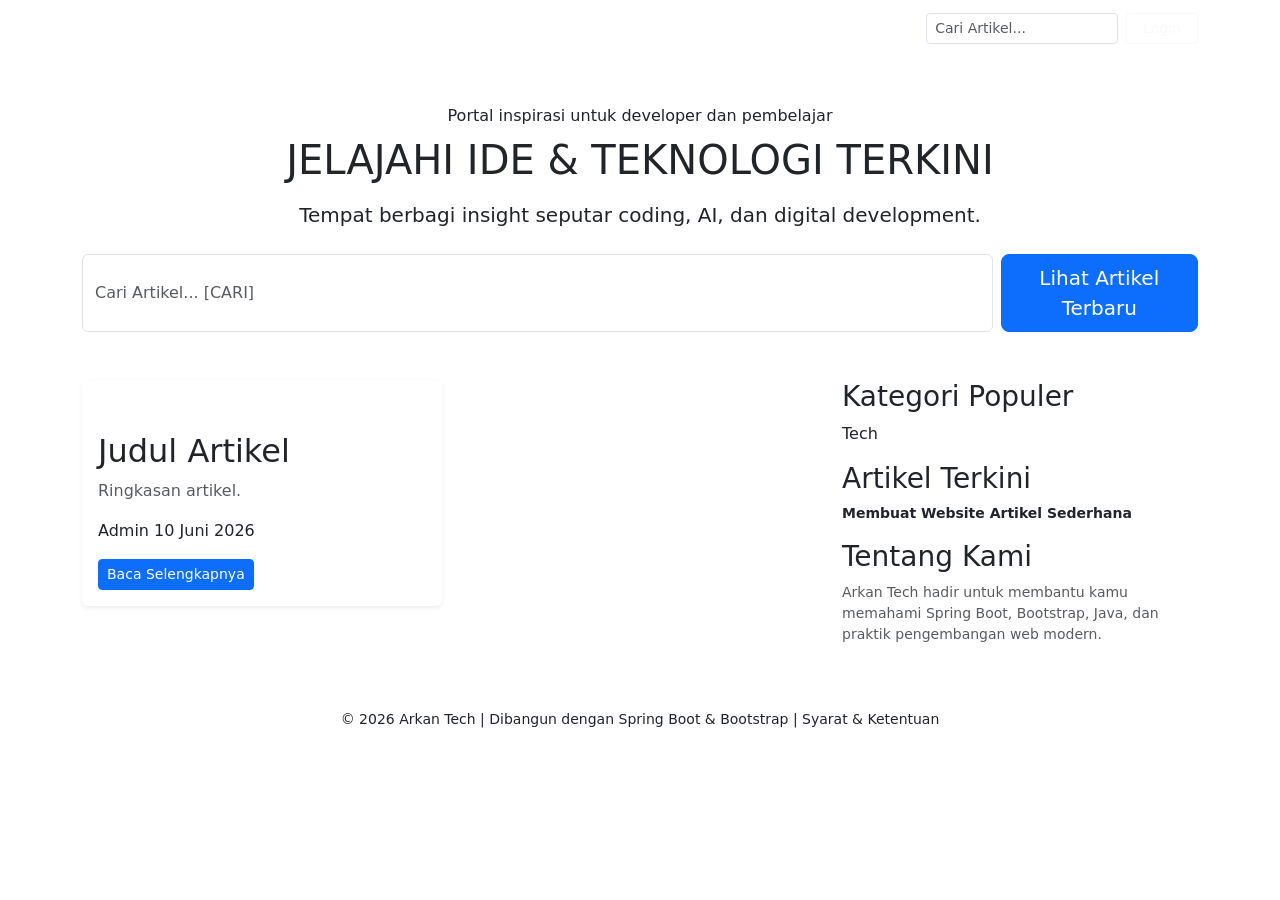
==== src/main/resources/templates/index.html @ 8d68a87c "First Commit Website Artikel" ====
<!doctype html>
<html lang="id" xmlns:th="http://www.thymeleaf.org">
<head>
    <meta charset="UTF-8">
    <meta name="viewport" content="width=device-width, initial-scale=1">
    <title>Arkan Tech | Portal Artikel</title>
    <link href="https://cdn.jsdelivr.net/npm/bootstrap@5.3.3/dist/css/bootstrap.min.css" rel="stylesheet">
    <link rel="preconnect" href="https://fonts.googleapis.com">
    <link rel="preconnect" href="https://fonts.gstatic.com" crossorigin>
    <link href="https://fonts.googleapis.com/css2?family=Inter:wght@400;500;600;700;800&display=swap" rel="stylesheet">
    <link rel="stylesheet" href="/css/style.css">
</head>
<body>
<nav class="navbar navbar-expand-lg navbar-dark topbar">
    <div class="container">
        <a class="navbar-brand fw-bold" href="#">Arkan Tech | Portal Artikel</a>
        <button class="navbar-toggler" type="button" data-bs-toggle="collapse" data-bs-target="#mainNav">
            <span class="navbar-toggler-icon"></span>
        </button>
        <div class="collapse navbar-collapse" id="mainNav">
            <ul class="navbar-nav mx-auto mb-2 mb-lg-0 gap-lg-3 fw-semibold text-uppercase small">
                <li class="nav-item"><a class="nav-link active" href="#">Home</a></li>
                <li class="nav-item"><a class="nav-link" href="#">Tech</a></li>
                <li class="nav-item"><a class="nav-link" href="#">Tutorials</a></li>
                <li class="nav-item"><a class="nav-link" href="#">AI & Dev</a></li>
            </ul>
            <form class="d-flex gap-2">
                <input class="form-control form-control-sm search-input" type="search" placeholder="Cari Artikel..." aria-label="Cari">
                <button class="btn btn-outline-light btn-sm px-3" type="submit">Login</button>
            </form>
        </div>
    </div>
</nav>

<header class="hero-section py-5">
    <div class="container text-center">
        <p class="eyebrow mb-2">Portal inspirasi untuk developer dan pembelajar</p>
        <h1 class="display-6 fw-black mb-3">JELAJAHI IDE & TEKNOLOGI TERKINI</h1>
        <p class="lead mb-4">Tempat berbagi insight seputar coding, AI, dan digital development.</p>
        <div class="d-flex flex-column flex-md-row justify-content-center gap-2 hero-actions">
            <input class="form-control search-hero" type="text" placeholder="Cari Artikel... [CARI]">
            <a class="btn btn-primary btn-lg hero-btn" href="#featured">Lihat Artikel Terbaru</a>
        </div>
    </div>
</header>

<main class="container pb-5" id="featured">
    <div class="row g-4 align-items-start">
        <section class="col-lg-8">
            <div class="row g-3">
                <div class="col-md-6" th:each="article : ${featuredArticles}">
                    <article class="card article-card h-100 border-0 shadow-sm">
                        <div class="card-body d-flex flex-column">
                            <span class="badge category-badge mb-3" th:text="${article.category}">JAVA</span>
                            <h2 class="card-title article-title" th:text="${article.title}">Judul Artikel</h2>
                            <p class="card-text text-muted flex-grow-1" th:text="${article.excerpt}">Ringkasan artikel.</p>
                            <div class="meta mb-3">
                                <span th:text="${article.author}">Admin</span>
                                <span th:text="${article.publishedAt}">10 Juni 2026</span>
                            </div>
                            <a href="#" class="btn btn-primary btn-sm align-self-start">Baca Selengkapnya</a>
                        </div>
                    </article>
                </div>
            </div>
        </section>

        <aside class="col-lg-4">
            <div class="side-panel mb-3">
                <h3 class="side-title">Kategori Populer</h3>
                <ul class="list-unstyled side-list mb-0">
                    <li th:each="category : ${popularCategories}" th:text="${category}">Tech</li>
                </ul>
            </div>

            <div class="side-panel mb-3">
                <h3 class="side-title">Artikel Terkini</h3>
                <div class="latest-item">
                    <div class="latest-thumb"></div>
                    <div th:with="article=${latestArticle}">
                        <div class="small fw-semibold" th:text="${article.title}">Membuat Website Artikel Sederhana</div>
                    </div>
                </div>
            </div>

            <div class="side-panel">
                <h3 class="side-title">Tentang Kami</h3>
                <div class="about-card">
                    <div class="about-image"></div>
                    <p class="mb-0 small text-muted">Arkan Tech hadir untuk membantu kamu memahami Spring Boot, Bootstrap, Java, dan praktik pengembangan web modern.</p>
                </div>
            </div>
        </aside>
    </div>
</main>

<footer class="footer py-3 text-center small">
    <div class="container">© 2026 Arkan Tech | Dibangun dengan Spring Boot & Bootstrap | Syarat & Ketentuan</div>
</footer>

<script src="https://cdn.jsdelivr.net/npm/bootstrap@5.3.3/dist/js/bootstrap.bundle.min.js"></script>
</body>
</html>
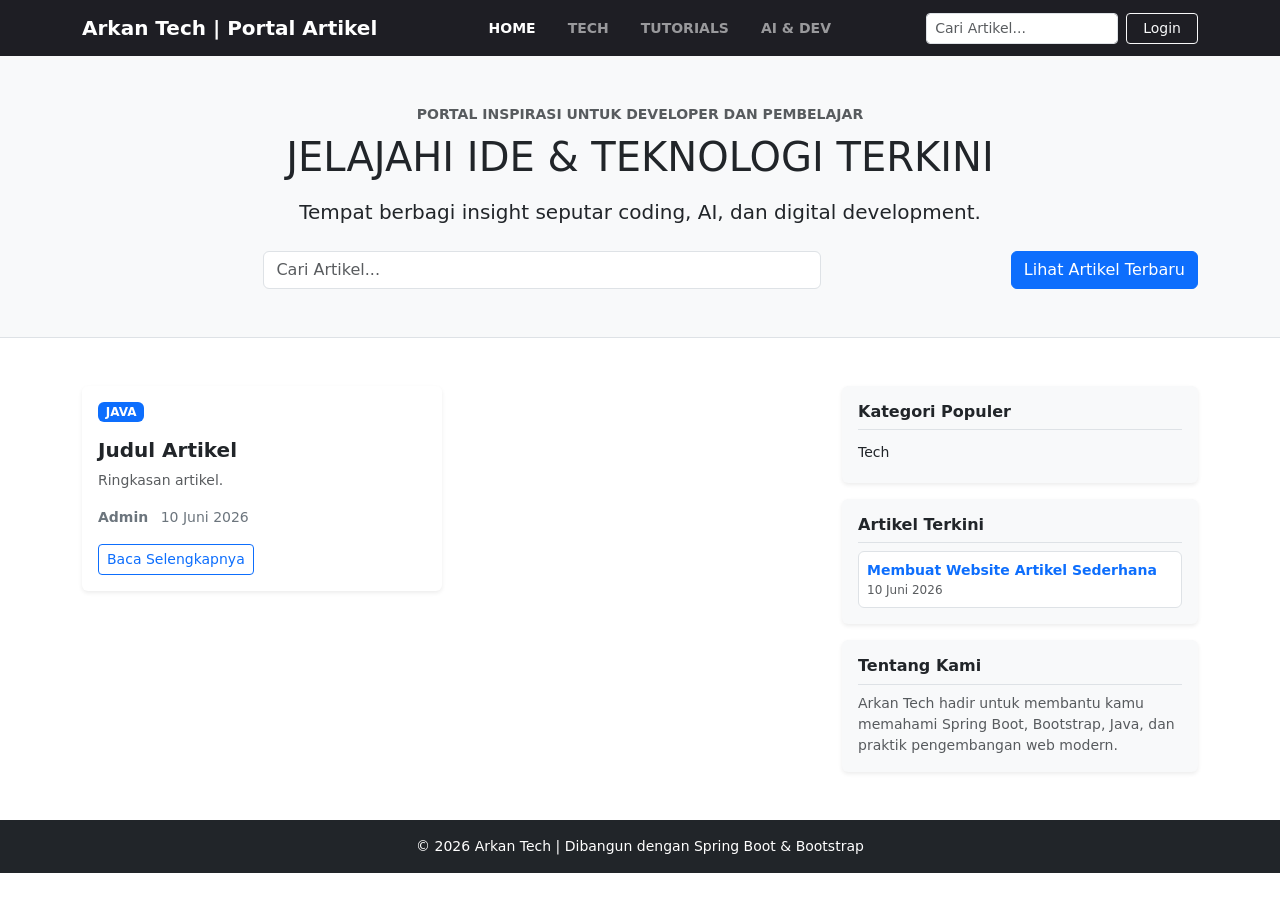
==== commit 031e6372: "feat: refactor architecture to layered JPA with database support" ====
--- a/src/main/resources/templates/index.html
+++ b/src/main/resources/templates/index.html
@@ -9,9 +9,13 @@
     <link rel="preconnect" href="https://fonts.gstatic.com" crossorigin>
     <link href="https://fonts.googleapis.com/css2?family=Inter:wght@400;500;600;700;800&display=swap" rel="stylesheet">
     <link rel="stylesheet" href="/css/style.css">
+    <link href="https://cdn.jsdelivr.net/npm/bootstrap@5.3.3/dist/css/bootstrap.min.css" 
+      rel="stylesheet" 
+      integrity="sha384-QWTKZyjpPEjISv5WaRU9OFeRpok6YctnYmDr5pNlyT2bRjXh0JMhjY6hW+ALEwIH" 
+      crossorigin="anonymous">
 </head>
 <body>
-<nav class="navbar navbar-expand-lg navbar-dark topbar">
+<nav class="navbar navbar-expand-lg navbar-dark topbar" style="background-color: #1e1e24;">
     <div class="container">
         <a class="navbar-brand fw-bold" href="#">Arkan Tech | Portal Artikel</a>
         <button class="navbar-toggler" type="button" data-bs-toggle="collapse" data-bs-target="#mainNav">
@@ -32,33 +36,33 @@
     </div>
 </nav>
 
-<header class="hero-section py-5">
+<header class="hero-section py-5 bg-light border-bottom">
     <div class="container text-center">
-        <p class="eyebrow mb-2">Portal inspirasi untuk developer dan pembelajar</p>
+        <p class="eyebrow mb-2 text-muted text-uppercase fw-bold small">Portal inspirasi untuk developer dan pembelajar</p>
         <h1 class="display-6 fw-black mb-3">JELAJAHI IDE & TEKNOLOGI TERKINI</h1>
         <p class="lead mb-4">Tempat berbagi insight seputar coding, AI, dan digital development.</p>
         <div class="d-flex flex-column flex-md-row justify-content-center gap-2 hero-actions">
-            <input class="form-control search-hero" type="text" placeholder="Cari Artikel... [CARI]">
-            <a class="btn btn-primary btn-lg hero-btn" href="#featured">Lihat Artikel Terbaru</a>
+            <input class="form-control search-hero w-50 mx-auto" type="text" placeholder="Cari Artikel...">
+            <a class="btn btn-primary hero-btn" href="#featured">Lihat Artikel Terbaru</a>
         </div>
     </div>
 </header>
 
-<main class="container pb-5" id="featured">
+<main class="container py-5" id="featured">
     <div class="row g-4 align-items-start">
         <section class="col-lg-8">
             <div class="row g-3">
                 <div class="col-md-6" th:each="article : ${featuredArticles}">
                     <article class="card article-card h-100 border-0 shadow-sm">
                         <div class="card-body d-flex flex-column">
-                            <span class="badge category-badge mb-3" th:text="${article.category}">JAVA</span>
-                            <h2 class="card-title article-title" th:text="${article.title}">Judul Artikel</h2>
-                            <p class="card-text text-muted flex-grow-1" th:text="${article.excerpt}">Ringkasan artikel.</p>
-                            <div class="meta mb-3">
-                                <span th:text="${article.author}">Admin</span>
+                            <span class="badge bg-primary category-badge mb-3 align-self-start" th:text="${article.category}">JAVA</span>
+                            <h2 class="card-title h5 fw-bold article-title" th:text="${article.title}">Judul Artikel</h2>
+                            <p class="card-text text-muted flex-grow-1 small" th:text="${article.excerpt}">Ringkasan artikel.</p>
+                            <div class="meta mb-3 small text-secondary">
+                                <span class="me-2 fw-semibold" th:text="${article.author}">Admin</span>
                                 <span th:text="${article.publishedAt}">10 Juni 2026</span>
                             </div>
-                            <a href="#" class="btn btn-primary btn-sm align-self-start">Baca Selengkapnya</a>
+                            <a href="#" class="btn btn-outline-primary btn-sm align-self-start mt-auto">Baca Selengkapnya</a>
                         </div>
                     </article>
                 </div>
@@ -66,38 +70,35 @@
         </section>
 
         <aside class="col-lg-4">
-            <div class="side-panel mb-3">
-                <h3 class="side-title">Kategori Populer</h3>
-                <ul class="list-unstyled side-list mb-0">
-                    <li th:each="category : ${popularCategories}" th:text="${category}">Tech</li>
+            <div class="p-3 bg-light rounded shadow-sm mb-3">
+                <h3 class="h6 fw-bold border-bottom pb-2 mb-2">Kategori Populer</h3>
+                <ul class="list-unstyled mb-0">
+                    <li class="py-1 small" th:each="category : ${popularCategories}" th:text="${category}">Tech</li>
                 </ul>
             </div>
 
-            <div class="side-panel mb-3">
-                <h3 class="side-title">Artikel Terkini</h3>
-                <div class="latest-item">
-                    <div class="latest-thumb"></div>
-                    <div th:with="article=${latestArticle}">
-                        <div class="small fw-semibold" th:text="${article.title}">Membuat Website Artikel Sederhana</div>
-                    </div>
+            <div class="p-3 bg-light rounded shadow-sm mb-3" th:if="${latestArticle != null}">
+                <h3 class="h6 fw-bold border-bottom pb-2 mb-2">Artikel Terkini</h3>
+                <div class="latest-item p-2 bg-white rounded border">
+                    <div class="small fw-semibold text-primary" th:text="${latestArticle.title}">Membuat Website Artikel Sederhana</div>
+                    <div class="text-muted extra-small" style="font-size: 0.75rem;" th:text="${latestArticle.publishedAt}">10 Juni 2026</div>
                 </div>
             </div>
 
-            <div class="side-panel">
-                <h3 class="side-title">Tentang Kami</h3>
-                <div class="about-card">
-                    <div class="about-image"></div>
-                    <p class="mb-0 small text-muted">Arkan Tech hadir untuk membantu kamu memahami Spring Boot, Bootstrap, Java, dan praktik pengembangan web modern.</p>
-                </div>
+            <div class="p-3 bg-light rounded shadow-sm">
+                <h3 class="h6 fw-bold border-bottom pb-2 mb-2">Tentang Kami</h3>
+                <p class="mb-0 small text-muted">Arkan Tech hadir untuk membantu kamu memahami Spring Boot, Bootstrap, Java, dan praktik pengembangan web modern.</p>
             </div>
         </aside>
     </div>
 </main>
 
-<footer class="footer py-3 text-center small">
-    <div class="container">© 2026 Arkan Tech | Dibangun dengan Spring Boot & Bootstrap | Syarat & Ketentuan</div>
+<footer class="bg-dark text-white py-3 text-center small">
+    <div class="container">© 2026 Arkan Tech | Dibangun dengan Spring Boot & Bootstrap</div>
 </footer>
 
-<script src="https://cdn.jsdelivr.net/npm/bootstrap@5.3.3/dist/js/bootstrap.bundle.min.js"></script>
+<script src="https://cdn.jsdelivr.net/npm/bootstrap@5.3.3/dist/js/bootstrap.bundle.min.js" 
+        integrity="sha384-YvpcrYf0tY3lHB60NNkmXc5s9fDVZLESaAA55NDzOxhy9GkcIdslK1eN7N6jIeHz" 
+        crossorigin="anonymous"></script>
 </body>
 </html>
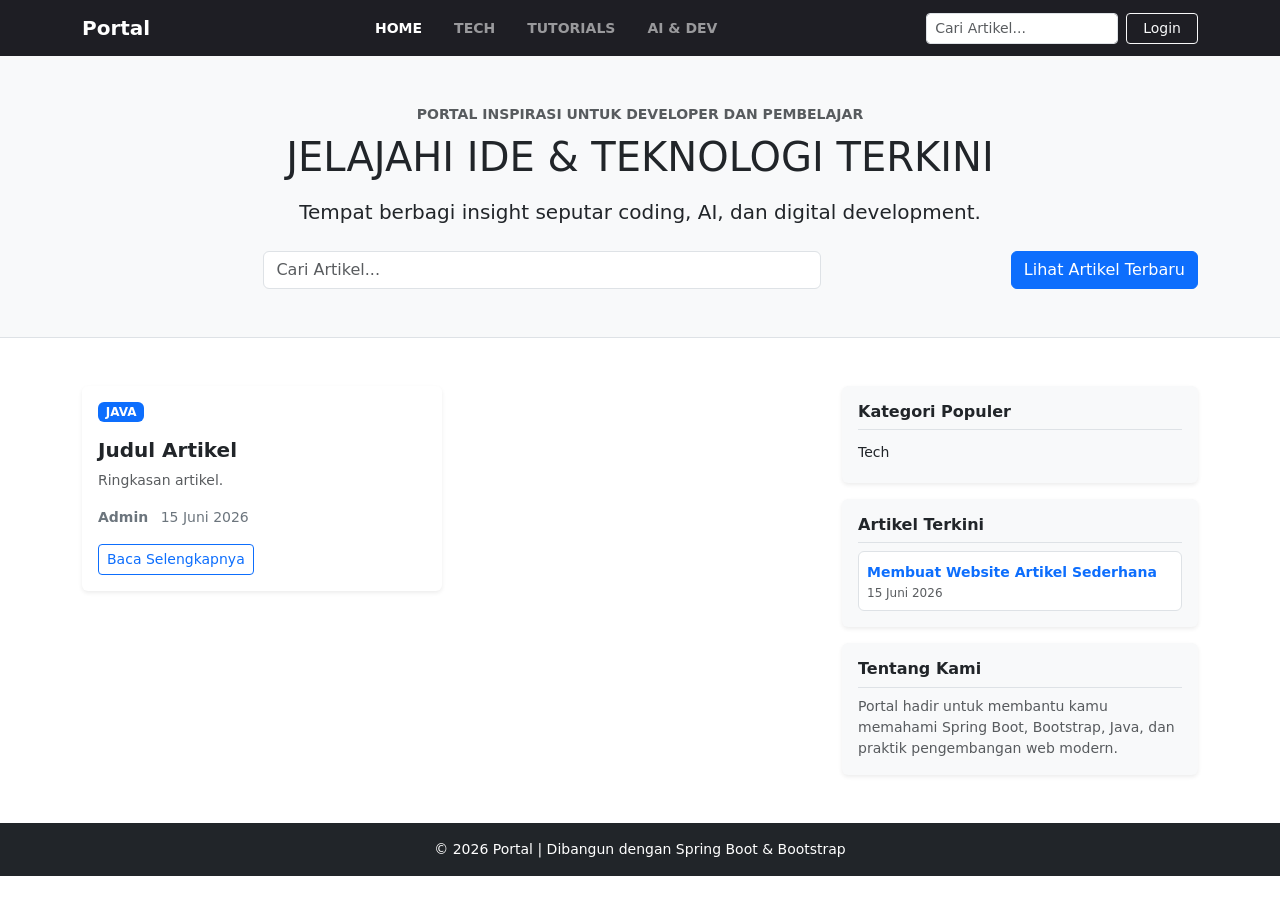
==== commit d37a81c4: "feat: implement dynamic routing for article detail view" ====
--- a/src/main/resources/templates/index.html
+++ b/src/main/resources/templates/index.html
@@ -3,27 +3,26 @@
 <head>
     <meta charset="UTF-8">
     <meta name="viewport" content="width=device-width, initial-scale=1">
-    <title>Arkan Tech | Portal Artikel</title>
-    <link href="https://cdn.jsdelivr.net/npm/bootstrap@5.3.3/dist/css/bootstrap.min.css" rel="stylesheet">
+    <title th:text="${webName} + ' | Portal Artikel'"></title>
+    <link href="https://cdn.jsdelivr.net/npm/bootstrap@5.3.3/dist/css/bootstrap.min.css" 
+          rel="stylesheet" 
+          integrity="sha384-QWTKZyjpPEjISv5WaRU9OFeRpok6YctnYmDr5pNlyT2bRjXh0JMhjY6hW+ALEwIH" 
+          crossorigin="anonymous">
     <link rel="preconnect" href="https://fonts.googleapis.com">
     <link rel="preconnect" href="https://fonts.gstatic.com" crossorigin>
     <link href="https://fonts.googleapis.com/css2?family=Inter:wght@400;500;600;700;800&display=swap" rel="stylesheet">
     <link rel="stylesheet" href="/css/style.css">
-    <link href="https://cdn.jsdelivr.net/npm/bootstrap@5.3.3/dist/css/bootstrap.min.css" 
-      rel="stylesheet" 
-      integrity="sha384-QWTKZyjpPEjISv5WaRU9OFeRpok6YctnYmDr5pNlyT2bRjXh0JMhjY6hW+ALEwIH" 
-      crossorigin="anonymous">
 </head>
 <body>
 <nav class="navbar navbar-expand-lg navbar-dark topbar" style="background-color: #1e1e24;">
     <div class="container">
-        <a class="navbar-brand fw-bold" href="#">Arkan Tech | Portal Artikel</a>
+        <a class="navbar-brand fw-bold" th:href="@{/}" th:text="${webName}">Portal</a>
         <button class="navbar-toggler" type="button" data-bs-toggle="collapse" data-bs-target="#mainNav">
             <span class="navbar-toggler-icon"></span>
         </button>
         <div class="collapse navbar-collapse" id="mainNav">
             <ul class="navbar-nav mx-auto mb-2 mb-lg-0 gap-lg-3 fw-semibold text-uppercase small">
-                <li class="nav-item"><a class="nav-link active" href="#">Home</a></li>
+                <li class="nav-item"><a class="nav-link active" th:href="@{/}">Home</a></li>
                 <li class="nav-item"><a class="nav-link" href="#">Tech</a></li>
                 <li class="nav-item"><a class="nav-link" href="#">Tutorials</a></li>
                 <li class="nav-item"><a class="nav-link" href="#">AI & Dev</a></li>
@@ -60,9 +59,9 @@
                             <p class="card-text text-muted flex-grow-1 small" th:text="${article.excerpt}">Ringkasan artikel.</p>
                             <div class="meta mb-3 small text-secondary">
                                 <span class="me-2 fw-semibold" th:text="${article.author}">Admin</span>
-                                <span th:text="${article.publishedAt}">10 Juni 2026</span>
+                                <span th:text="${article.publishedAt}">15 Juni 2026</span>
                             </div>
-                            <a href="#" class="btn btn-outline-primary btn-sm align-self-start mt-auto">Baca Selengkapnya</a>
+                            <a th:href="@{/artikel/{id}(id=${article.id})}" class="btn btn-outline-primary btn-sm align-self-start mt-auto">Baca Selengkapnya</a>
                         </div>
                     </article>
                 </div>
@@ -80,21 +79,21 @@
             <div class="p-3 bg-light rounded shadow-sm mb-3" th:if="${latestArticle != null}">
                 <h3 class="h6 fw-bold border-bottom pb-2 mb-2">Artikel Terkini</h3>
                 <div class="latest-item p-2 bg-white rounded border">
-                    <div class="small fw-semibold text-primary" th:text="${latestArticle.title}">Membuat Website Artikel Sederhana</div>
-                    <div class="text-muted extra-small" style="font-size: 0.75rem;" th:text="${latestArticle.publishedAt}">10 Juni 2026</div>
+                    <a th:href="@{/artikel/{id}(id=${latestArticle.id})}" class="small fw-semibold text-primary text-decoration-none" th:text="${latestArticle.title}">Membuat Website Artikel Sederhana</a>
+                    <div class="text-muted extra-small" style="font-size: 0.75rem;" th:text="${latestArticle.publishedAt}">15 Juni 2026</div>
                 </div>
             </div>
 
             <div class="p-3 bg-light rounded shadow-sm">
                 <h3 class="h6 fw-bold border-bottom pb-2 mb-2">Tentang Kami</h3>
-                <p class="mb-0 small text-muted">Arkan Tech hadir untuk membantu kamu memahami Spring Boot, Bootstrap, Java, dan praktik pengembangan web modern.</p>
+                <p class="mb-0 small text-muted"><span th:text="${webName}">Portal</span> hadir untuk membantu kamu memahami Spring Boot, Bootstrap, Java, dan praktik pengembangan web modern.</p>
             </div>
         </aside>
     </div>
 </main>
 
 <footer class="bg-dark text-white py-3 text-center small">
-    <div class="container">© 2026 Arkan Tech | Dibangun dengan Spring Boot & Bootstrap</div>
+    <div class="container">© 2026 <span th:text="${webName}">Portal</span> | Dibangun dengan Spring Boot & Bootstrap</div>
 </footer>
 
 <script src="https://cdn.jsdelivr.net/npm/bootstrap@5.3.3/dist/js/bootstrap.bundle.min.js" 
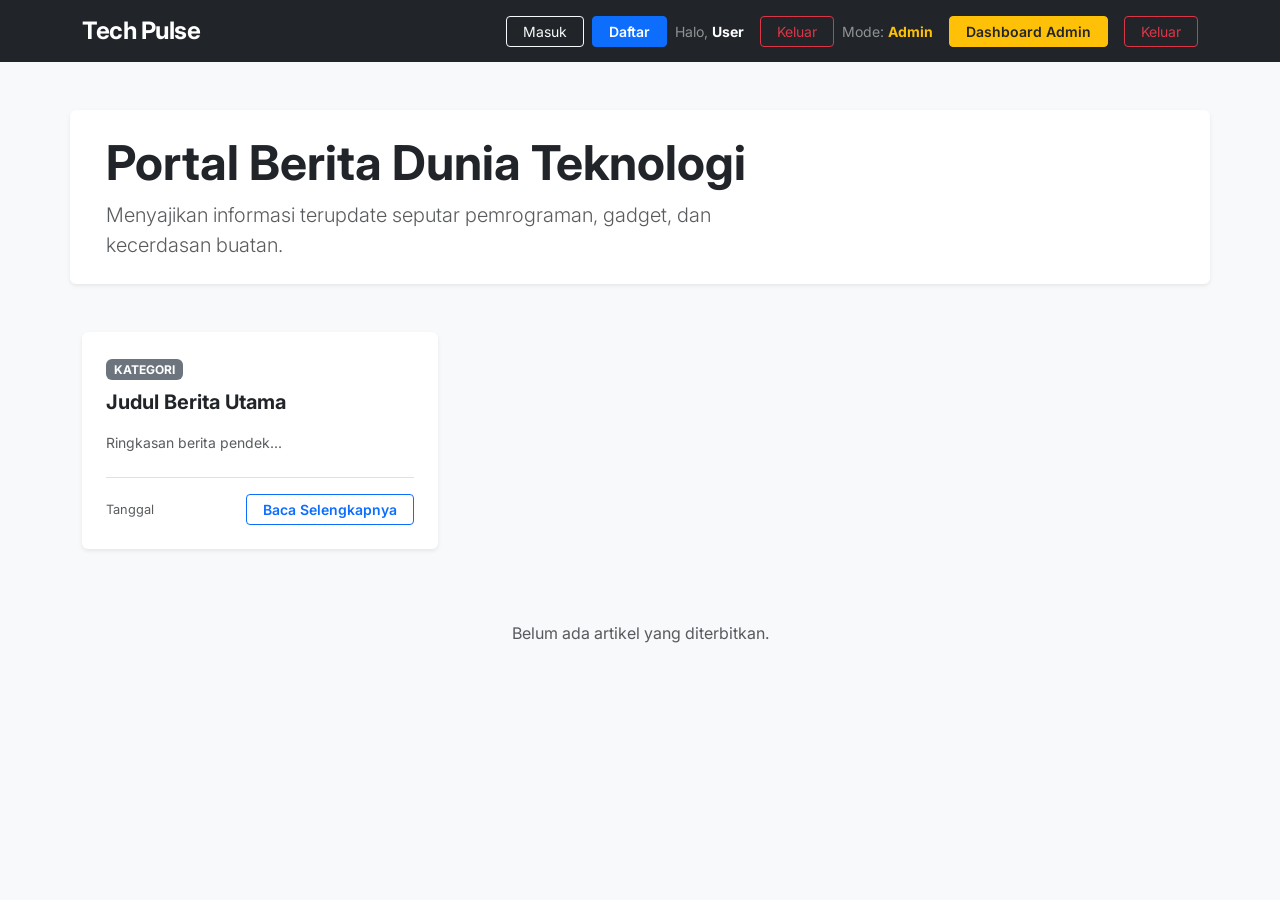
==== commit cf42bee2: "feat: complete login register comment system" ====
--- a/src/main/resources/templates/index.html
+++ b/src/main/resources/templates/index.html
@@ -1,103 +1,79 @@
 <!doctype html>
-<html lang="id" xmlns:th="http://www.thymeleaf.org">
+<html lang="id" xmlns:th="http://www.thymeleaf.org" xmlns:sec="http://www.thymeleaf.org/extras/spring-security">
 <head>
     <meta charset="UTF-8">
     <meta name="viewport" content="width=device-width, initial-scale=1">
-    <title th:text="${webName} + ' | Portal Artikel'"></title>
-    <link href="https://cdn.jsdelivr.net/npm/bootstrap@5.3.3/dist/css/bootstrap.min.css" 
-          rel="stylesheet" 
-          integrity="sha384-QWTKZyjpPEjISv5WaRU9OFeRpok6YctnYmDr5pNlyT2bRjXh0JMhjY6hW+ALEwIH" 
-          crossorigin="anonymous">
+    <title th:text="${webName} + ' | Portal Berita Teknologi'"></title>
+    <link href="https://cdn.jsdelivr.net/npm/bootstrap@5.3.3/dist/css/bootstrap.min.css" rel="stylesheet">
     <link rel="preconnect" href="https://fonts.googleapis.com">
     <link rel="preconnect" href="https://fonts.gstatic.com" crossorigin>
-    <link href="https://fonts.googleapis.com/css2?family=Inter:wght@400;500;600;700;800&display=swap" rel="stylesheet">
-    <link rel="stylesheet" href="/css/style.css">
+    <link href="https://fonts.googleapis.com/css2?family=Inter:wght@400;500;600;700&display=swap" rel="stylesheet">
+    <style>
+        body { font-family: 'Inter', sans-serif; background-color: #f8f9fa; color: #212529; }
+        .navbar-brand { font-weight: 700; font-size: 1.5rem; letter-spacing: -0.5px; }
+        .card-title { font-weight: 700; line-height: 1.4; }
+    </style>
 </head>
 <body>
-<nav class="navbar navbar-expand-lg navbar-dark topbar" style="background-color: #1e1e24;">
+
+<nav class="navbar navbar-expand-lg navbar-dark bg-dark">
     <div class="container">
-        <a class="navbar-brand fw-bold" th:href="@{/}" th:text="${webName}">Portal</a>
-        <button class="navbar-toggler" type="button" data-bs-toggle="collapse" data-bs-target="#mainNav">
-            <span class="navbar-toggler-icon"></span>
-        </button>
-        <div class="collapse navbar-collapse" id="mainNav">
-            <ul class="navbar-nav mx-auto mb-2 mb-lg-0 gap-lg-3 fw-semibold text-uppercase small">
-                <li class="nav-item"><a class="nav-link active" th:href="@{/}">Home</a></li>
-                <li class="nav-item"><a class="nav-link" href="#">Tech</a></li>
-                <li class="nav-item"><a class="nav-link" href="#">Tutorials</a></li>
-                <li class="nav-item"><a class="nav-link" href="#">AI & Dev</a></li>
-            </ul>
-            <form class="d-flex gap-2">
-                <input class="form-control form-control-sm search-input" type="search" placeholder="Cari Artikel..." aria-label="Cari">
-                <button class="btn btn-outline-light btn-sm px-3" type="submit">Login</button>
-            </form>
+        <a class="navbar-brand" th:href="@{/}" th:text="${webName}">Tech Pulse</a>
+        
+        <div class="collapse navbar-collapse" id="navbarNav">
+            <div class="ms-auto d-flex align-items-center gap-2">
+                
+                <div sec:authorize="isAnonymous()" class="d-flex gap-2">
+                    <a th:href="@{/login}" class="btn btn-outline-light btn-sm px-3">Masuk</a>
+                    <a th:href="@{/register}" class="btn btn-primary btn-sm px-3 fw-semibold">Daftar</a>
+                </div>
+
+                <div sec:authorize="hasAuthority('ROLE_PEMBACA')" class="d-flex align-items-center gap-3">
+                    <span class="text-white-50 small">Halo, <strong class="text-white" sec:authentication="name">User</strong></span>
+                    <a th:href="@{/logout}" class="btn btn-outline-danger btn-sm px-3">Keluar</a>
+                </div>
+
+                <div sec:authorize="hasAuthority('ROLE_ADMIN')" class="d-flex align-items-center gap-3">
+                    <span class="text-white-50 small">Mode: <strong class="text-warning">Admin</strong></span>
+                    <a th:href="@{/admin/artikel}" class="btn btn-warning btn-sm px-3 fw-semibold text-dark">Dashboard Admin</a>
+                    <a th:href="@{/logout}" class="btn btn-outline-danger btn-sm px-3">Keluar</a>
+                </div>
+
+            </div>
         </div>
     </div>
 </nav>
 
-<header class="hero-section py-5 bg-light border-bottom">
-    <div class="container text-center">
-        <p class="eyebrow mb-2 text-muted text-uppercase fw-bold small">Portal inspirasi untuk developer dan pembelajar</p>
-        <h1 class="display-6 fw-black mb-3">JELAJAHI IDE & TEKNOLOGI TERKINI</h1>
-        <p class="lead mb-4">Tempat berbagi insight seputar coding, AI, dan digital development.</p>
-        <div class="d-flex flex-column flex-md-row justify-content-center gap-2 hero-actions">
-            <input class="form-control search-hero w-50 mx-auto" type="text" placeholder="Cari Artikel...">
-            <a class="btn btn-primary hero-btn" href="#featured">Lihat Artikel Terbaru</a>
+<div class="container py-5">
+    <div class="row mb-5 text-center text-md-start align-items-center py-4 bg-white rounded shadow-sm px-4">
+        <div class="col-md-8">
+            <h1 class="display-5 fw-bold text-dark mb-2">Portal Berita Dunia Teknologi</h1>
+            <p class="lead text-muted mb-0">Menyajikan informasi terupdate seputar pemrograman, gadget, dan kecerdasan buatan.</p>
         </div>
     </div>
-</header>
 
-<main class="container py-5" id="featured">
-    <div class="row g-4 align-items-start">
-        <section class="col-lg-8">
-            <div class="row g-3">
-                <div class="col-md-6" th:each="article : ${featuredArticles}">
-                    <article class="card article-card h-100 border-0 shadow-sm">
-                        <div class="card-body d-flex flex-column">
-                            <span class="badge bg-primary category-badge mb-3 align-self-start" th:text="${article.category}">JAVA</span>
-                            <h2 class="card-title h5 fw-bold article-title" th:text="${article.title}">Judul Artikel</h2>
-                            <p class="card-text text-muted flex-grow-1 small" th:text="${article.excerpt}">Ringkasan artikel.</p>
-                            <div class="meta mb-3 small text-secondary">
-                                <span class="me-2 fw-semibold" th:text="${article.author}">Admin</span>
-                                <span th:text="${article.publishedAt}">15 Juni 2026</span>
-                            </div>
-                            <a th:href="@{/artikel/{id}(id=${article.id})}" class="btn btn-outline-primary btn-sm align-self-start mt-auto">Baca Selengkapnya</a>
-                        </div>
-                    </article>
+    <div class="row row-cols-1 row-cols-md-2 row-cols-lg-3 g-4">
+        <div class="col" th:each="art : ${articles}">
+            <div class="card h-100 border-0 shadow-sm">
+                <div class="card-body p-4 d-flex flex-column">
+                    <div class="mb-2">
+                        <span class="badge bg-secondary text-uppercase small" th:text="${art.category}">Kategori</span>
+                    </div>
+                    <h2 class="card-title h5 text-dark mb-3" th:text="${art.title}">Judul Berita Utama</h2>
+                    <p class="card-text text-muted small mb-4" th:text="${art.excerpt}">Ringkasan berita pendek...</p>
+                    <div class="mt-auto pt-3 border-top d-flex justify-content-between align-items-center">
+                        <span class="text-muted" style="font-size: 0.8rem;" th:text="${art.publishedAt}">Tanggal</span>
+                        <a th:href="@{/article/{id}(id=${art.id})}" class="btn btn-outline-primary btn-sm px-3 fw-semibold">Baca Selengkapnya</a>
+                    </div>
                 </div>
             </div>
-        </section>
+        </div>
+        <div class="col-12 w-100 text-center py-5" th:if="${#lists.isEmpty(articles)}">
+            <p class="text-muted">Belum ada artikel yang diterbitkan.</p>
+        </div>
+    </div>
+</div>
 
-        <aside class="col-lg-4">
-            <div class="p-3 bg-light rounded shadow-sm mb-3">
-                <h3 class="h6 fw-bold border-bottom pb-2 mb-2">Kategori Populer</h3>
-                <ul class="list-unstyled mb-0">
-                    <li class="py-1 small" th:each="category : ${popularCategories}" th:text="${category}">Tech</li>
-                </ul>
-            </div>
-
-            <div class="p-3 bg-light rounded shadow-sm mb-3" th:if="${latestArticle != null}">
-                <h3 class="h6 fw-bold border-bottom pb-2 mb-2">Artikel Terkini</h3>
-                <div class="latest-item p-2 bg-white rounded border">
-                    <a th:href="@{/artikel/{id}(id=${latestArticle.id})}" class="small fw-semibold text-primary text-decoration-none" th:text="${latestArticle.title}">Membuat Website Artikel Sederhana</a>
-                    <div class="text-muted extra-small" style="font-size: 0.75rem;" th:text="${latestArticle.publishedAt}">15 Juni 2026</div>
-                </div>
-            </div>
-
-            <div class="p-3 bg-light rounded shadow-sm">
-                <h3 class="h6 fw-bold border-bottom pb-2 mb-2">Tentang Kami</h3>
-                <p class="mb-0 small text-muted"><span th:text="${webName}">Portal</span> hadir untuk membantu kamu memahami Spring Boot, Bootstrap, Java, dan praktik pengembangan web modern.</p>
-            </div>
-        </aside>
-    </div>
-</main>
-
-<footer class="bg-dark text-white py-3 text-center small">
-    <div class="container">© 2026 <span th:text="${webName}">Portal</span> | Dibangun dengan Spring Boot & Bootstrap</div>
-</footer>
-
-<script src="https://cdn.jsdelivr.net/npm/bootstrap@5.3.3/dist/js/bootstrap.bundle.min.js" 
-        integrity="sha384-YvpcrYf0tY3lHB60NNkmXc5s9fDVZLESaAA55NDzOxhy9GkcIdslK1eN7N6jIeHz" 
-        crossorigin="anonymous"></script>
+<script src="https://cdn.jsdelivr.net/npm/bootstrap@5.3.3/dist/js/bootstrap.bundle.min.js"></script>
 </body>
 </html>
